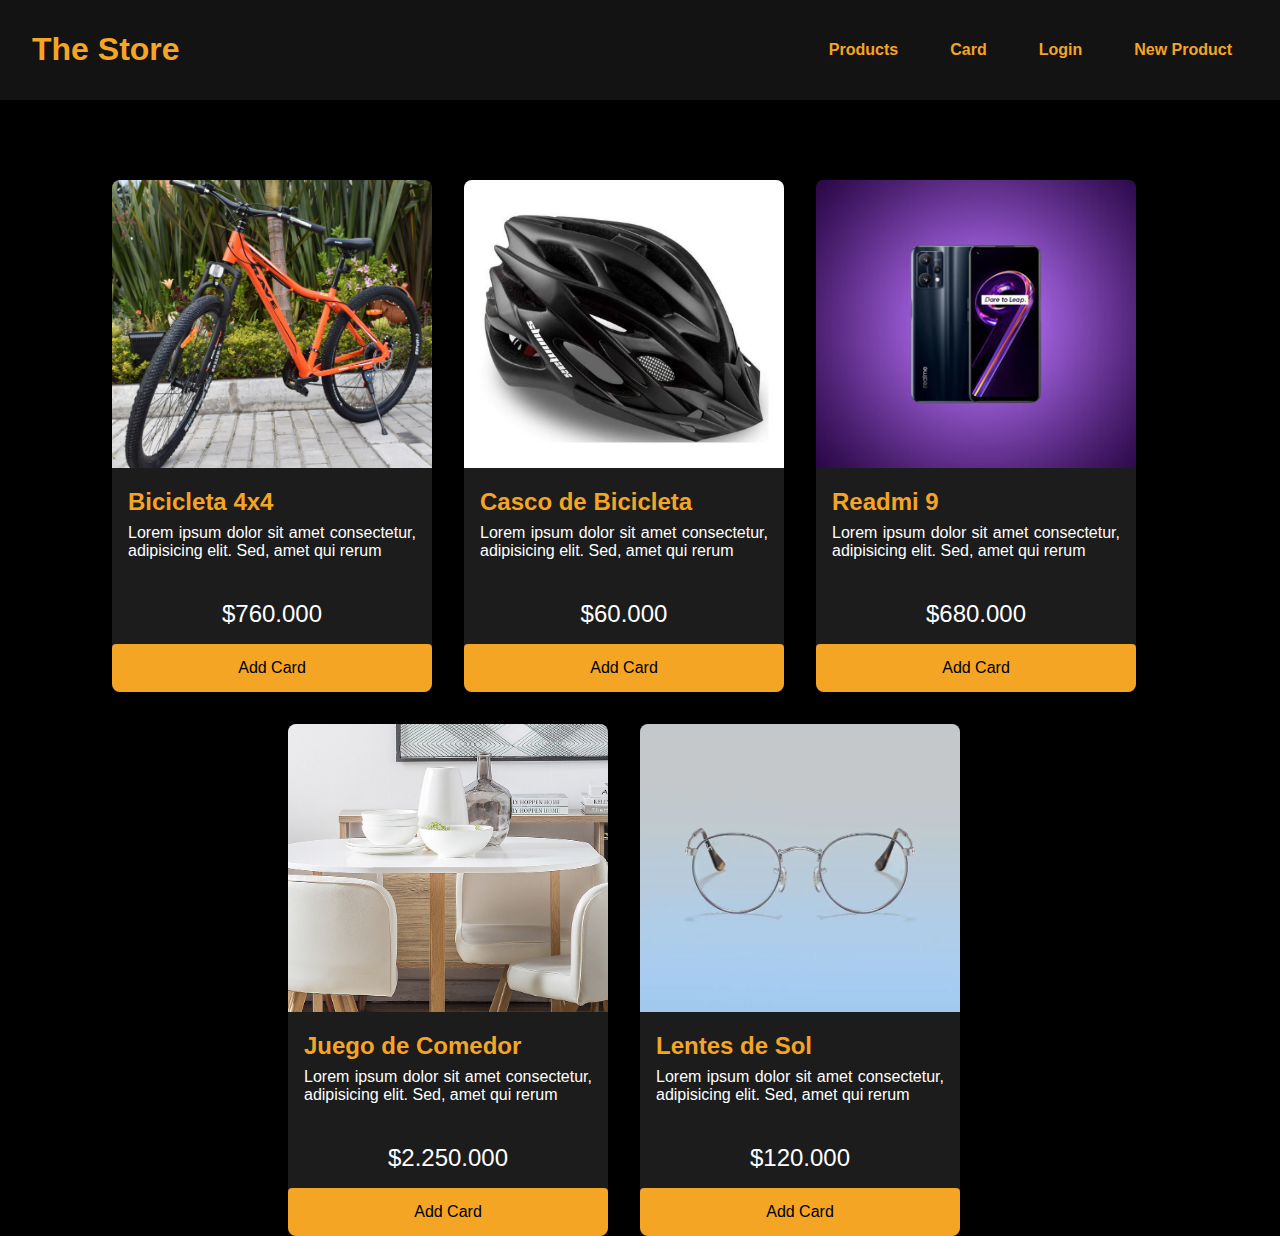
==== index.html @ 83e60d8d "Primer commit de mi aplicacion TheStore" ====
<!DOCTYPE html>
<html lang="en">

<head>
  <meta charset="UTF-8">
  <meta name="viewport" content="width=device-width, initial-scale=1.0">
  <link rel="stylesheet" href="styles.css">
  <title>Tu Tienda</title>
</head>

<body>
  <nav class="navbar">
    <div class="logo">
      <h1>The Store</h1>
    </div>
    <ul class="nav-links">
      <li><a href="index.html">Products</a></li>
      <li><a href="#cart">Card</a></li>
      <li><a href="#login">Login</a></li>
      <li><a href="newProduct.html">New Product</a></li>
    </ul>
  </nav>

  <div class="containerProduct">
    <div class="productCard">
      <div class="containerImg"><img src="Bicicleta.jpg" alt="Bicicleta" width="300" height="250"></div>
      <div class="containerDatos">
        <div class="datos">
          <h2>Bicicleta 4x4</h2>
          <p>Lorem ipsum dolor sit amet consectetur, adipisicing elit. Sed, amet qui rerum </p>
        </div>
        <p style="font-size: 1.5rem;">$760.000</p>
        <button>Add Card</button>
      </div>
    </div>

    <div class="productCard">
      <div class="containerImg"><img src="casco bicicleta.jpg" alt="Cascos" width="350" height="250"></div>
      <div class="containerDatos">
        <div class="datos">
          <h2>Casco de Bicicleta</h2>
          <p>Lorem ipsum dolor sit amet consectetur, adipisicing elit. Sed, amet qui rerum </p>
        </div>
        <p style="font-size: 1.5rem;">$60.000</p>
        <button>Add Card</button>
      </div>
    </div>
    
    <div class="productCard">
      <div class="containerImg"><img src="Telefono.jpeg" alt="Cascos" width="350" height="250"></div>
      <div class="containerDatos">
        <div class="datos">
          <h2>Readmi 9</h2>
          <p>Lorem ipsum dolor sit amet consectetur, adipisicing elit. Sed, amet qui rerum </p>
        </div>
        <p style="font-size: 1.5rem;">$680.000</p>
        <button>Add Card</button>
      </div>
    </div>

    <div class="productCard">
      <div class="containerImg"><img src="Juego de comedor moderno.jpg" alt="Cascos" width="350" height="250"></div>
      <div class="containerDatos">
        <div class="datos">
          <h2>Juego de Comedor</h2>
          <p>Lorem ipsum dolor sit amet consectetur, adipisicing elit. Sed, amet qui rerum </p>
        </div>
        <p style="font-size: 1.5rem;">$2.250.000</p>
        <button>Add Card</button>
      </div>
    </div>

    <div class="productCard">
      <div class="containerImg"><img src="Lentes.webp" alt="Cascos" width="350" height="250"></div>
      <div class="containerDatos">
        <div class="datos">
          <h2>Lentes de Sol</h2>
          <p>Lorem ipsum dolor sit amet consectetur, adipisicing elit. Sed, amet qui rerum </p>
        </div>
        <p style="font-size: 1.5rem;">$120.000</p>
        <button>Add Card</button>
      </div>
    </div>
  </div>
</body>

</html>
---- styles.css ----
:root {
  --primary-bg-color: black;
  --navbar-bg-color: #131313;
  --text-color: #f4a524;
  --link-hover-color: #000000;
  --link-hover-bg-color: #f4a524;
  --card-bg-color: #1c1c1c;
  --card-text-color: #ffffff;
  --card-border-radius: 8px;
}

body {
  background-color: var(--primary-bg-color);
  margin: 0;
  font-family: 'Arial', sans-serif;
}

.navbar {
  background-color: var(--navbar-bg-color);
  padding: 10px 2rem;
  display: flex;
  justify-content: space-between;
  align-items: center;
  color: var(--text-color);
}

.logo h1 {
  max-width: 100%;
  height: auto;
  cursor: pointer;
}

.nav-links {
  list-style-type: none;
  display: flex;
  gap: 20px;
}

.nav-links a {
  text-decoration: none;
  color: var(--text-color);
  font-weight: bold;
  font-size: 16px;
  transition: all 0.3s ease-in-out;
  background-color: transparent;
  padding: 0.5rem 1rem;
  border-radius: 4px;
}

.nav-links a:hover {
  color: var(--link-hover-color);
  background-color: var(--link-hover-bg-color);
}

.containerProduct {
  width: 100%;
  height: 100%;
  display: flex;
  justify-content: center;
  align-items: center;
  margin-top: 3rem;
  flex-wrap: wrap;
}

.productCard {
  margin-top: 2rem;
  overflow: hidden;
  width: 20rem;
  min-height: 28rem;
  background-color: var(--card-bg-color);
  color: var(--card-text-color);
  margin-right: 2rem;
  border-radius: var(--card-border-radius);
}

.productCard img {
  width: 100%;
  height: 100%;
  object-fit: cover;
  /* Esto evita que la imagen se distorsione */
}

.containerImg {
  height: 18rem;
  overflow: hidden;
  /* Esto asegura que la imagen no se desborde del contenedor */
}

.productCard h2 {
  font-size: 1.5rem;
  margin-bottom: 0.5rem;
}

.productCard p {
  font-size: 1.5rem;
  margin-bottom: 1rem;
}

.productCard button {
  width: 100%;
  height: 3rem;
  background-color: var(--link-hover-bg-color);
  color: var(--link-hover-color);
  padding: 0.5rem 1rem;
  border: none;
  border-radius: 4px;
  cursor: pointer;
  transition: all 0.3s ease-in-out;
  font-size: medium;
  font-family: sans-serif;
  font-weight: 400;
}

.productCard button:hover {
  background-color: var(--navbar-bg-color);
  color: var(--text-color);
}

.containerDatos {
  display: flex;
  align-items: center;
  flex-direction: column;
  width: 100%;
}

.datos {
  display: flex;
  flex-direction: column;
  padding: 0 1rem 0 1rem;
}
.datos h2 {
  color: var(--link-hover-bg-color);
  
}

.datos p {
  font-size: medium;
  text-align: justify;
  margin-top: 0;
}
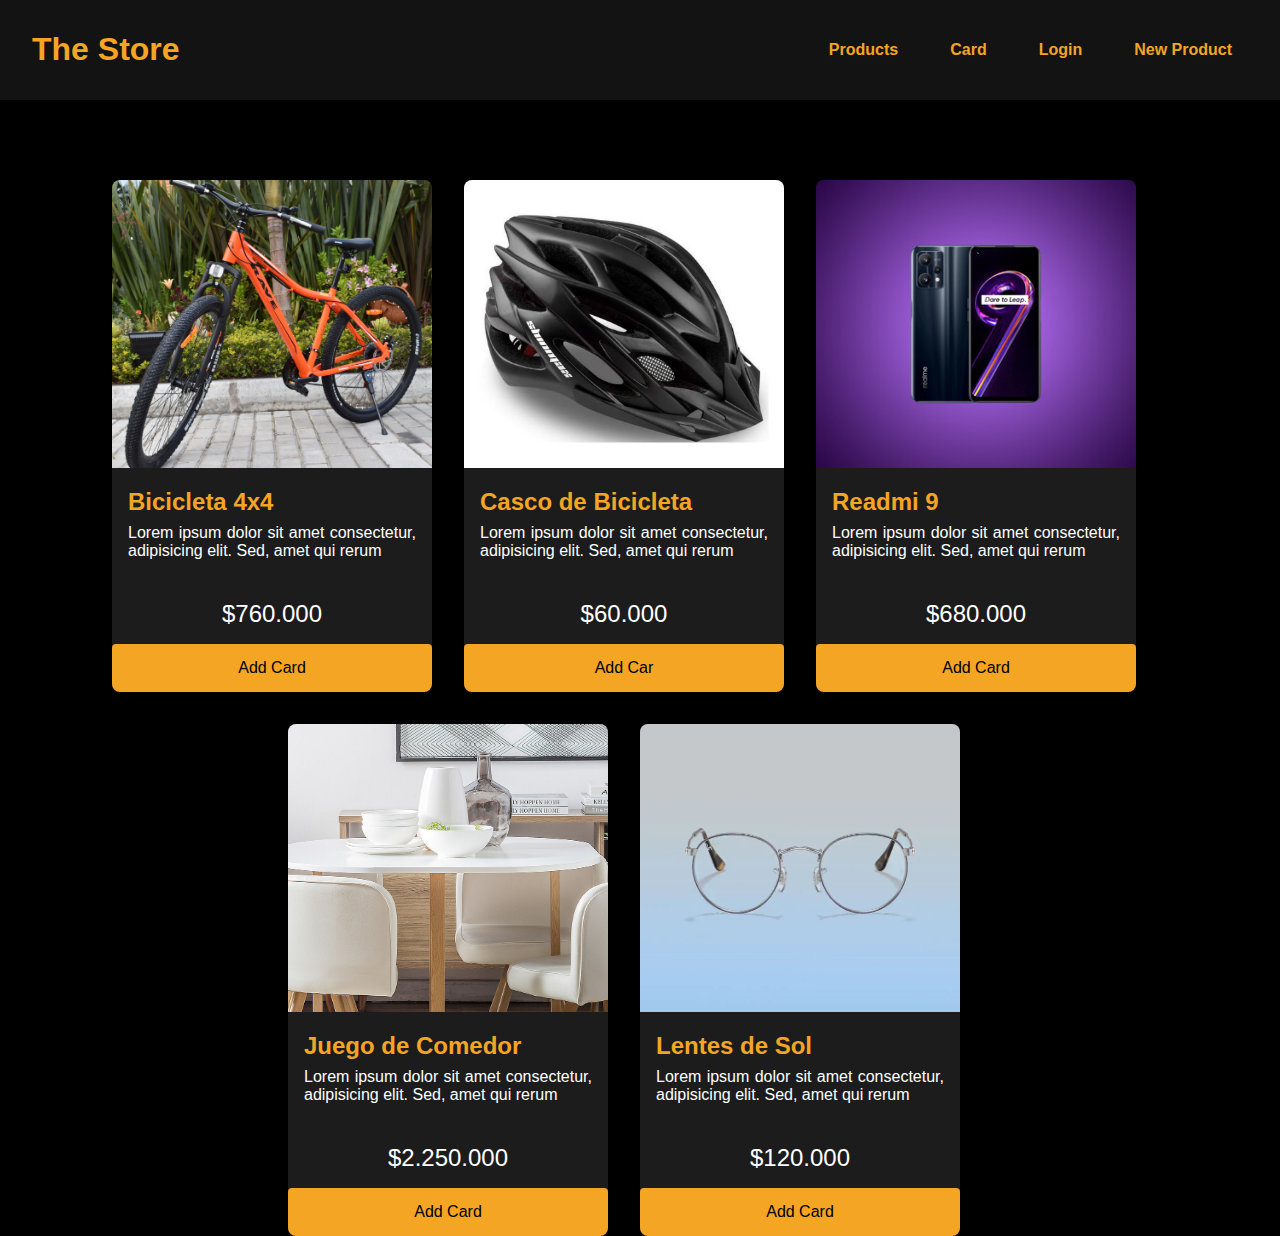
==== commit d972fedb: "Prueba branch" ====
--- a/index.html
+++ b/index.html
@@ -42,7 +42,7 @@
           <p>Lorem ipsum dolor sit amet consectetur, adipisicing elit. Sed, amet qui rerum </p>
         </div>
         <p style="font-size: 1.5rem;">$60.000</p>
-        <button>Add Card</button>
+        <button>Add Car</button>
       </div>
     </div>
     
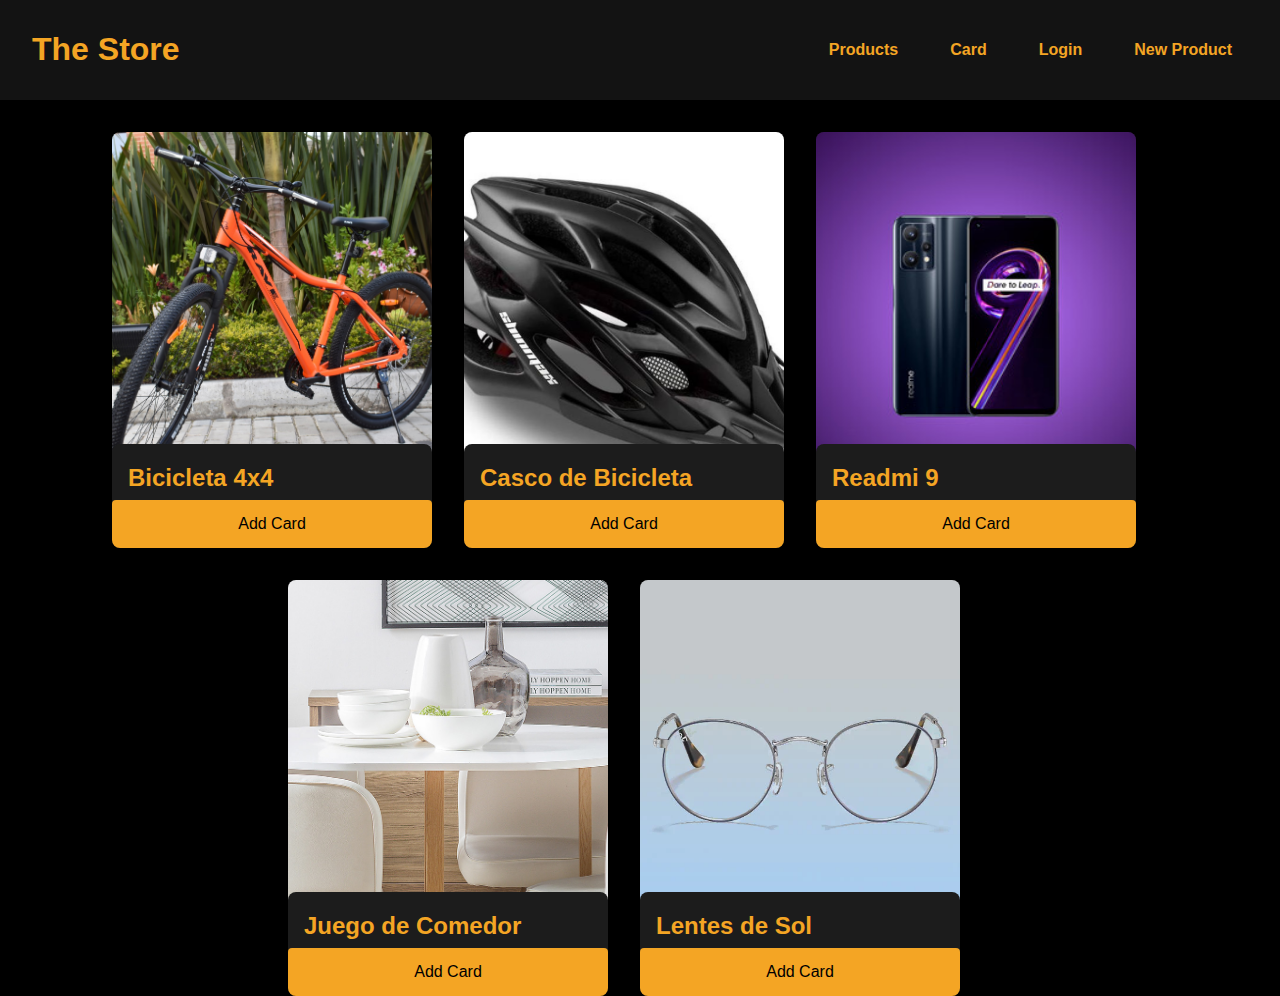
==== commit 2cccc03d: "Arreglo de estilos" ====
--- a/index.html
+++ b/index.html
@@ -28,8 +28,8 @@
         <div class="datos">
           <h2>Bicicleta 4x4</h2>
           <p>Lorem ipsum dolor sit amet consectetur, adipisicing elit. Sed, amet qui rerum </p>
+          <p style="font-size: 1.5rem;" class="price">$760.000</p>
         </div>
-        <p style="font-size: 1.5rem;">$760.000</p>
         <button>Add Card</button>
       </div>
     </div>
@@ -40,20 +40,20 @@
         <div class="datos">
           <h2>Casco de Bicicleta</h2>
           <p>Lorem ipsum dolor sit amet consectetur, adipisicing elit. Sed, amet qui rerum </p>
+          <p style="font-size: 1.5rem;" class="price">$60.000</p>
         </div>
-        <p style="font-size: 1.5rem;">$60.000</p>
-        <button>Add Car</button>
+        <button>Add Card</button>
       </div>
     </div>
-    
+
     <div class="productCard">
       <div class="containerImg"><img src="Telefono.jpeg" alt="Cascos" width="350" height="250"></div>
       <div class="containerDatos">
         <div class="datos">
           <h2>Readmi 9</h2>
           <p>Lorem ipsum dolor sit amet consectetur, adipisicing elit. Sed, amet qui rerum </p>
+          <p style="font-size: 1.5rem;" class="price">$660.000</p>
         </div>
-        <p style="font-size: 1.5rem;">$680.000</p>
         <button>Add Card</button>
       </div>
     </div>
@@ -64,8 +64,8 @@
         <div class="datos">
           <h2>Juego de Comedor</h2>
           <p>Lorem ipsum dolor sit amet consectetur, adipisicing elit. Sed, amet qui rerum </p>
+          <p style="font-size: 1.5rem;" class="price">$2.250.000</p>
         </div>
-        <p style="font-size: 1.5rem;">$2.250.000</p>
         <button>Add Card</button>
       </div>
     </div>
@@ -76,8 +76,8 @@
         <div class="datos">
           <h2>Lentes de Sol</h2>
           <p>Lorem ipsum dolor sit amet consectetur, adipisicing elit. Sed, amet qui rerum </p>
+          <p style="font-size: 1.5rem;" class="price">$120.000</p>
         </div>
-        <p style="font-size: 1.5rem;">$120.000</p>
         <button>Add Card</button>
       </div>
     </div>
--- a/styles.css
+++ b/styles.css
@@ -58,32 +58,31 @@
   display: flex;
   justify-content: center;
   align-items: center;
-  margin-top: 3rem;
   flex-wrap: wrap;
 }
 
 .productCard {
+  position: relative;
   margin-top: 2rem;
   overflow: hidden;
   width: 20rem;
-  min-height: 28rem;
+  min-height: 23rem;
   background-color: var(--card-bg-color);
   color: var(--card-text-color);
   margin-right: 2rem;
   border-radius: var(--card-border-radius);
+  transition: all 0.3s ease-in-out;
 }
 
 .productCard img {
   width: 100%;
   height: 100%;
   object-fit: cover;
-  /* Esto evita que la imagen se distorsione */
 }
 
 .containerImg {
-  height: 18rem;
+  height: 23rem;
   overflow: hidden;
-  /* Esto asegura que la imagen no se desborde del contenedor */
 }
 
 .productCard h2 {
@@ -109,6 +108,7 @@
   font-size: medium;
   font-family: sans-serif;
   font-weight: 400;
+  z-index: 10;
 }
 
 .productCard button:hover {
@@ -124,10 +124,27 @@
 }
 
 .datos {
+  background-color: var(--card-bg-color);
+  position: absolute;
+  border-radius: var(--card-border-radius);
+  bottom: -3rem;
   display: flex;
   flex-direction: column;
   padding: 0 1rem 0 1rem;
-}
+  z-index: 5;
+  transition: all 0.3s ease-in-out;
+}
+
+.productCard:hover .datos {
+  bottom: 2.7rem;
+  cursor: pointer;
+}
+
+.price {
+  width: 100%;
+  text-align: center;
+}
+
 .datos h2 {
   color: var(--link-hover-bg-color);
   
@@ -137,4 +154,74 @@
   font-size: medium;
   text-align: justify;
   margin-top: 0;
+}
+
+.containerForm {
+  width: 100%;
+  display: flex;
+  justify-content: center;
+  align-items: center;
+}
+
+.title {
+  color: var(--text-color);
+  width: 100%;
+  display: flex;
+  justify-content: center;
+  align-items: center;
+}
+
+.contentForm {
+  width: 100%;
+}
+
+.formContainer {
+  background-color: var(--navbar-bg-color);
+  width: 20rem;
+  padding: 1rem;
+  display: flex;
+  flex-direction: column;
+  align-items: start;
+  margin-top: 2rem;
+  border-radius: var(--card-border-radius);
+}
+
+.formGroup {
+  display: flex;
+  flex-direction: column;
+  width: 100%;
+  margin-bottom: 1.5rem;
+}
+
+.formGroup label {
+  color: var(--link-hover-bg-color);
+  font-size: 1rem;
+  margin-bottom: 0.5rem;
+}
+
+.formInput {
+  padding: 0.5rem;
+  border: 1px solid var(--navbar-bg-color);
+  border-radius: 4px;
+  background-color: #080808;
+  color: var(--text-color);
+}
+
+.formButton {
+  width: 100%;
+  height: 3rem;
+  background-color: var(--link-hover-bg-color);
+  color: var(--link-hover-color);
+  border: none;
+  border-radius: 4px;
+  cursor: pointer;
+  transition: all 0.3s ease-in-out;
+  font-size: 1rem;
+  font-family: sans-serif;
+  font-weight: 400;
+}
+
+.formButton:hover {
+  background-color: var(--navbar-bg-color);
+  color: var(--text-color);
 }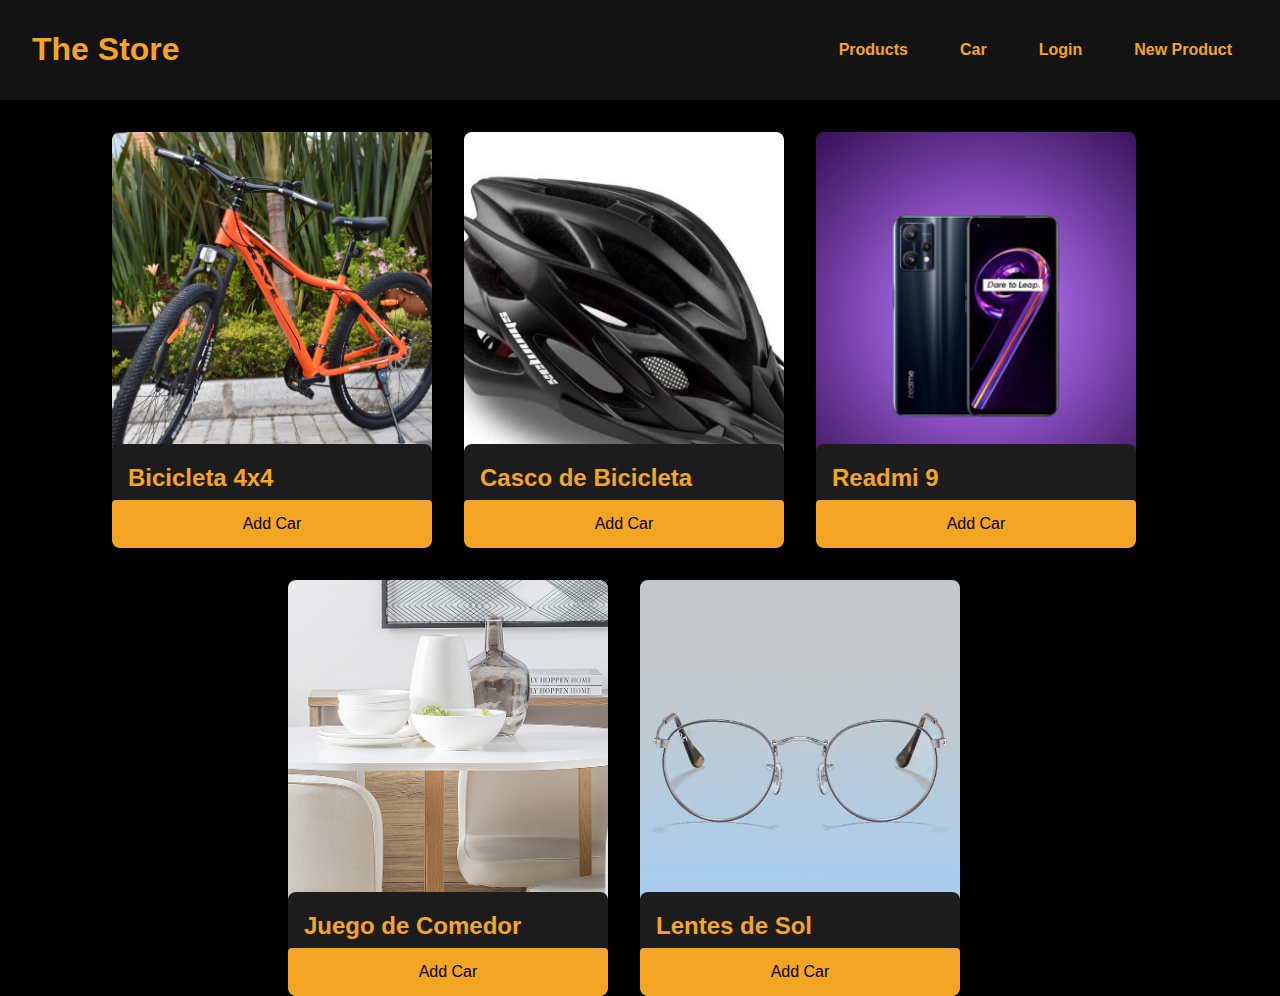
==== commit 5c55d0e3: "agregando car" ====
--- a/index.html
+++ b/index.html
@@ -4,6 +4,7 @@
 <head>
   <meta charset="UTF-8">
   <meta name="viewport" content="width=device-width, initial-scale=1.0">
+  <link rel="stylesheet" href="./css/styles.css">
   <link rel="stylesheet" href="styles.css">
   <title>Tu Tienda</title>
 </head>
@@ -15,7 +16,7 @@
     </div>
     <ul class="nav-links">
       <li><a href="index.html">Products</a></li>
-      <li><a href="#cart">Card</a></li>
+      <li><a href="car.html">Car</a></li>
       <li><a href="#login">Login</a></li>
       <li><a href="newProduct.html">New Product</a></li>
     </ul>
@@ -23,62 +24,62 @@
 
   <div class="containerProduct">
     <div class="productCard">
-      <div class="containerImg"><img src="Bicicleta.jpg" alt="Bicicleta" width="300" height="250"></div>
+      <div class="containerImg"><img src="./assets/Bicicleta.jpg" alt="Bicicleta" width="300" height="250"></div>
       <div class="containerDatos">
         <div class="datos">
           <h2>Bicicleta 4x4</h2>
           <p>Lorem ipsum dolor sit amet consectetur, adipisicing elit. Sed, amet qui rerum </p>
           <p style="font-size: 1.5rem;" class="price">$760.000</p>
         </div>
-        <button>Add Card</button>
+        <button>Add Car</button>
       </div>
     </div>
 
     <div class="productCard">
-      <div class="containerImg"><img src="casco bicicleta.jpg" alt="Cascos" width="350" height="250"></div>
+      <div class="containerImg"><img src="./assets/casco bicicleta.jpg" alt="Cascos" width="350" height="250"></div>
       <div class="containerDatos">
         <div class="datos">
           <h2>Casco de Bicicleta</h2>
           <p>Lorem ipsum dolor sit amet consectetur, adipisicing elit. Sed, amet qui rerum </p>
           <p style="font-size: 1.5rem;" class="price">$60.000</p>
         </div>
-        <button>Add Card</button>
+        <button>Add Car</button>
       </div>
     </div>
 
     <div class="productCard">
-      <div class="containerImg"><img src="Telefono.jpeg" alt="Cascos" width="350" height="250"></div>
+      <div class="containerImg"><img src="./assets/Telefono.jpeg" alt="Cascos" width="350" height="250"></div>
       <div class="containerDatos">
         <div class="datos">
           <h2>Readmi 9</h2>
           <p>Lorem ipsum dolor sit amet consectetur, adipisicing elit. Sed, amet qui rerum </p>
           <p style="font-size: 1.5rem;" class="price">$660.000</p>
         </div>
-        <button>Add Card</button>
+        <button>Add Car</button>
       </div>
     </div>
 
     <div class="productCard">
-      <div class="containerImg"><img src="Juego de comedor moderno.jpg" alt="Cascos" width="350" height="250"></div>
+      <div class="containerImg"><img src="./assets/Juego de comedor moderno.jpg" alt="Cascos" width="350" height="250"></div>
       <div class="containerDatos">
         <div class="datos">
           <h2>Juego de Comedor</h2>
           <p>Lorem ipsum dolor sit amet consectetur, adipisicing elit. Sed, amet qui rerum </p>
           <p style="font-size: 1.5rem;" class="price">$2.250.000</p>
         </div>
-        <button>Add Card</button>
+        <button>Add Car</button>
       </div>
     </div>
 
     <div class="productCard">
-      <div class="containerImg"><img src="Lentes.webp" alt="Cascos" width="350" height="250"></div>
+      <div class="containerImg"><img src="./assets/Lentes.webp" alt="Cascos" width="350" height="250"></div>
       <div class="containerDatos">
         <div class="datos">
           <h2>Lentes de Sol</h2>
           <p>Lorem ipsum dolor sit amet consectetur, adipisicing elit. Sed, amet qui rerum </p>
           <p style="font-size: 1.5rem;" class="price">$120.000</p>
         </div>
-        <button>Add Card</button>
+        <button>Add Car</button>
       </div>
     </div>
   </div>
--- a/css/styles.css
+++ b/css/styles.css
@@ -0,0 +1,232 @@
+:root {
+  --primary-bg-color: black;
+  --navbar-bg-color: #131313;
+  --text-color: #f4a524;
+  --link-hover-color: #000000;
+  --link-hover-bg-color: #f4a524;
+  --card-bg-color: #1c1c1c;
+  --card-text-color: #ffffff;
+  --card-border-radius: 8px;
+}
+
+body {
+  background-color: var(--primary-bg-color);
+  margin: 0;
+  font-family: 'Arial', sans-serif;
+}
+
+.navbar {
+  background-color: var(--navbar-bg-color);
+  padding: 10px 2rem;
+  display: flex;
+  justify-content: space-between;
+  align-items: center;
+  color: var(--text-color);
+}
+
+.logo h1 {
+  max-width: 100%;
+  height: auto;
+  cursor: pointer;
+}
+
+.nav-links {
+  list-style-type: none;
+  display: flex;
+  gap: 20px;
+}
+
+.nav-links a {
+  text-decoration: none;
+  color: var(--text-color);
+  font-weight: bold;
+  font-size: 16px;
+  transition: all 0.3s ease-in-out;
+  background-color: transparent;
+  padding: 0.5rem 1rem;
+  border-radius: 4px;
+}
+
+.nav-links a:hover {
+  color: var(--link-hover-color);
+  background-color: var(--link-hover-bg-color);
+}
+
+.containerProduct {
+  width: 100%;
+  height: 100%;
+  display: flex;
+  justify-content: center;
+  align-items: center;
+  flex-wrap: wrap;
+}
+
+.productCard {
+  position: relative;
+  margin-top: 2rem;
+  overflow: hidden;
+  width: 20rem;
+  min-height: 23rem;
+  background-color: var(--card-bg-color);
+  color: var(--card-text-color);
+  margin-right: 2rem;
+  border-radius: var(--card-border-radius);
+  transition: all 0.3s ease-in-out;
+}
+
+.productCard img {
+  width: 100%;
+  height: 100%;
+  object-fit: cover;
+}
+
+.containerImg {
+  height: 23rem;
+  overflow: hidden;
+}
+
+.productCard h2 {
+  font-size: 1.5rem;
+  margin-bottom: 0.5rem;
+}
+
+.productCard p {
+  font-size: 1.5rem;
+  margin-bottom: 1rem;
+}
+
+.productCard button {
+  width: 100%;
+  height: 3rem;
+  background-color: var(--link-hover-bg-color);
+  color: var(--link-hover-color);
+  padding: 0.5rem 1rem;
+  border: none;
+  border-radius: 4px;
+  cursor: pointer;
+  transition: all 0.3s ease-in-out;
+  font-size: medium;
+  font-family: sans-serif;
+  font-weight: 400;
+  z-index: 10;
+}
+
+.productCard button:hover {
+  background-color: var(--navbar-bg-color);
+  color: var(--text-color);
+}
+
+.containerDatos {
+  display: flex;
+  align-items: center;
+  flex-direction: column;
+  width: 100%;
+}
+
+.datos {
+  background-color: var(--card-bg-color);
+  position: absolute;
+  border-radius: var(--card-border-radius);
+  bottom: -3rem;
+  display: flex;
+  flex-direction: column;
+  padding: 0 1rem 0 1rem;
+  z-index: 5;
+  transition: all 0.3s ease-in-out;
+}
+
+.productCard:hover .datos {
+  bottom: 2.7rem;
+  cursor: pointer;
+}
+
+.price {
+  width: 100%;
+  text-align: center;
+}
+
+.datos h2 {
+  color: var(--link-hover-bg-color);
+  
+}
+
+.datos p {
+  font-size: medium;
+  text-align: justify;
+  margin-top: 0;
+}
+
+.containerForm {
+  width: 100%;
+  display: flex;
+  justify-content: center;
+  align-items: center;
+}
+
+.title {
+  color: var(--text-color);
+  width: 100%;
+  display: flex;
+  justify-content: center;
+  align-items: center;
+}
+
+.contentForm {
+  width: 100%;
+}
+
+.formContainer {
+  background-color: var(--navbar-bg-color);
+  width: 20rem;
+  padding: 1rem;
+  display: flex;
+  flex-direction: column;
+  align-items: start;
+  margin-top: 2rem;
+  border-radius: var(--card-border-radius);
+}
+
+.formGroup {
+  display: flex;
+  flex-direction: column;
+  width: 100%;
+  margin-bottom: 1.5rem;
+}
+
+.formGroup label {
+  color: var(--link-hover-bg-color);
+  font-size: 1rem;
+  margin-bottom: 0.5rem;
+}
+
+.formInput {
+  padding: 0.5rem;
+  border: 1px solid var(--navbar-bg-color);
+  border-radius: 4px;
+  background-color: #080808;
+  color: var(--text-color);
+}
+
+.formButton {
+  width: 100%;
+  height: 3rem;
+  background-color: var(--link-hover-bg-color);
+  color: var(--link-hover-color);
+  border: none;
+  border-radius: 4px;
+  cursor: pointer;
+  transition: all 0.3s ease-in-out;
+  font-size: 1rem;
+  font-family: sans-serif;
+  font-weight: 400;
+}
+
+.formButton:hover {
+  background-color: var(--navbar-bg-color);
+  color: var(--text-color);
+}
+.warning {
+  color: red;
+  margin-top: 0.5rem;
+  font-size: 0.8rem;
+}--- a/styles.css
+++ b/styles.css
@@ -224,4 +224,9 @@
 .formButton:hover {
   background-color: var(--navbar-bg-color);
   color: var(--text-color);
+}
+.warning {
+  color: red;
+  margin-top: 0.5rem;
+  font-size: 0.8rem;
 }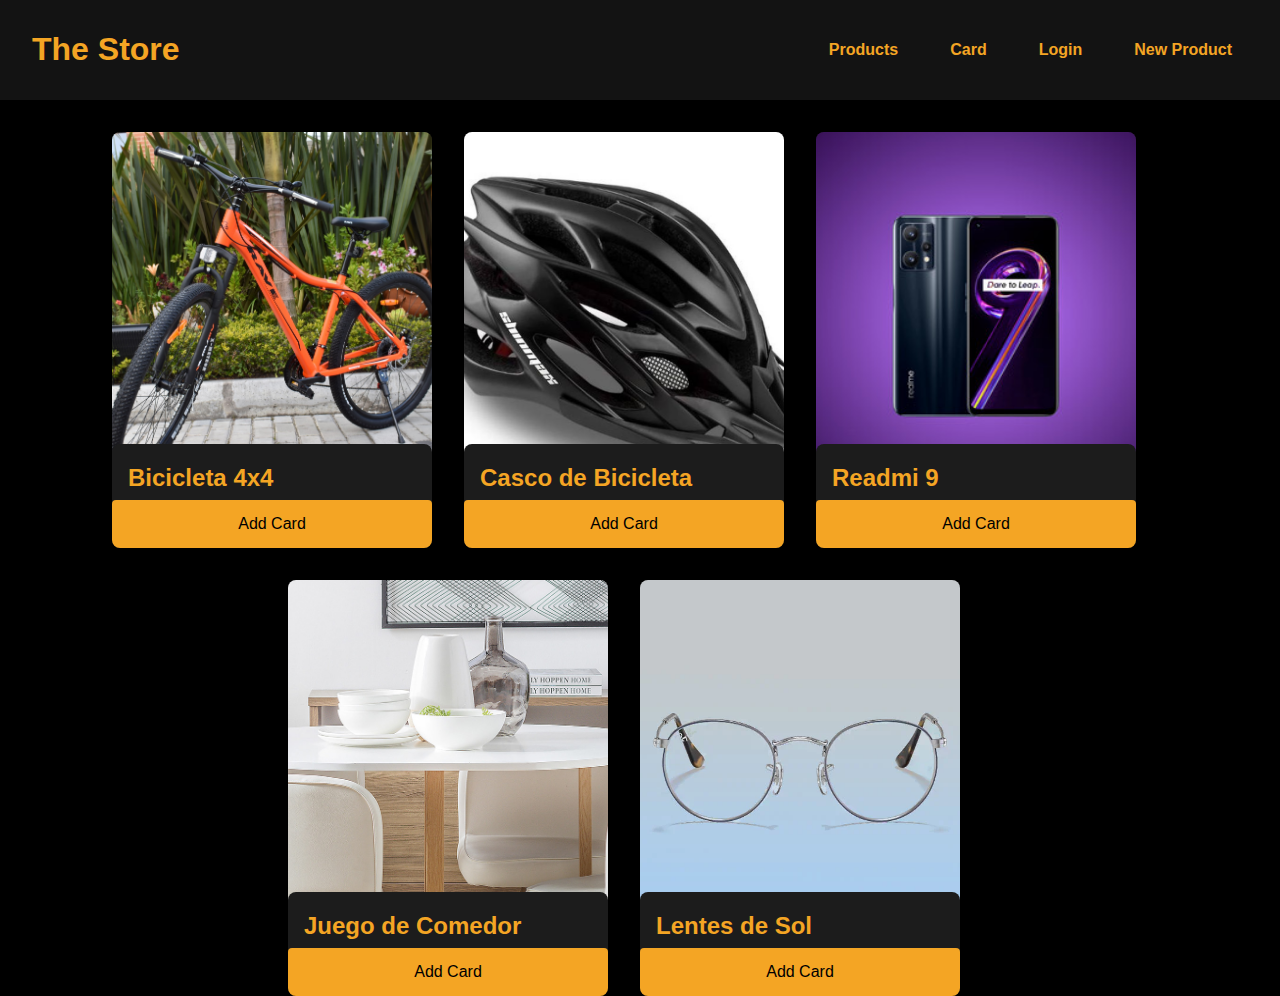
==== commit 802ded23: "completed routes" ====
--- a/index.html
+++ b/index.html
@@ -4,7 +4,6 @@
 <head>
   <meta charset="UTF-8">
   <meta name="viewport" content="width=device-width, initial-scale=1.0">
-  <link rel="stylesheet" href="./css/styles.css">
   <link rel="stylesheet" href="styles.css">
   <title>Tu Tienda</title>
 </head>
@@ -16,7 +15,7 @@
     </div>
     <ul class="nav-links">
       <li><a href="index.html">Products</a></li>
-      <li><a href="car.html">Car</a></li>
+      <li><a href="#cart">Card</a></li>
       <li><a href="#login">Login</a></li>
       <li><a href="newProduct.html">New Product</a></li>
     </ul>
@@ -24,62 +23,62 @@
 
   <div class="containerProduct">
     <div class="productCard">
-      <div class="containerImg"><img src="./assets/Bicicleta.jpg" alt="Bicicleta" width="300" height="250"></div>
+      <div class="containerImg"><img src="Bicicleta.jpg" alt="Bicicleta" width="300" height="250"></div>
       <div class="containerDatos">
         <div class="datos">
           <h2>Bicicleta 4x4</h2>
           <p>Lorem ipsum dolor sit amet consectetur, adipisicing elit. Sed, amet qui rerum </p>
           <p style="font-size: 1.5rem;" class="price">$760.000</p>
         </div>
-        <button>Add Car</button>
+        <button>Add Card</button>
       </div>
     </div>
 
     <div class="productCard">
-      <div class="containerImg"><img src="./assets/casco bicicleta.jpg" alt="Cascos" width="350" height="250"></div>
+      <div class="containerImg"><img src="casco bicicleta.jpg" alt="Cascos" width="350" height="250"></div>
       <div class="containerDatos">
         <div class="datos">
           <h2>Casco de Bicicleta</h2>
           <p>Lorem ipsum dolor sit amet consectetur, adipisicing elit. Sed, amet qui rerum </p>
           <p style="font-size: 1.5rem;" class="price">$60.000</p>
         </div>
-        <button>Add Car</button>
+        <button>Add Card</button>
       </div>
     </div>
 
     <div class="productCard">
-      <div class="containerImg"><img src="./assets/Telefono.jpeg" alt="Cascos" width="350" height="250"></div>
+      <div class="containerImg"><img src="Telefono.jpeg" alt="Cascos" width="350" height="250"></div>
       <div class="containerDatos">
         <div class="datos">
           <h2>Readmi 9</h2>
           <p>Lorem ipsum dolor sit amet consectetur, adipisicing elit. Sed, amet qui rerum </p>
           <p style="font-size: 1.5rem;" class="price">$660.000</p>
         </div>
-        <button>Add Car</button>
+        <button>Add Card</button>
       </div>
     </div>
 
     <div class="productCard">
-      <div class="containerImg"><img src="./assets/Juego de comedor moderno.jpg" alt="Cascos" width="350" height="250"></div>
+      <div class="containerImg"><img src="Juego de comedor moderno.jpg" alt="Cascos" width="350" height="250"></div>
       <div class="containerDatos">
         <div class="datos">
           <h2>Juego de Comedor</h2>
           <p>Lorem ipsum dolor sit amet consectetur, adipisicing elit. Sed, amet qui rerum </p>
           <p style="font-size: 1.5rem;" class="price">$2.250.000</p>
         </div>
-        <button>Add Car</button>
+        <button>Add Card</button>
       </div>
     </div>
 
     <div class="productCard">
-      <div class="containerImg"><img src="./assets/Lentes.webp" alt="Cascos" width="350" height="250"></div>
+      <div class="containerImg"><img src="Lentes.webp" alt="Cascos" width="350" height="250"></div>
       <div class="containerDatos">
         <div class="datos">
           <h2>Lentes de Sol</h2>
           <p>Lorem ipsum dolor sit amet consectetur, adipisicing elit. Sed, amet qui rerum </p>
           <p style="font-size: 1.5rem;" class="price">$120.000</p>
         </div>
-        <button>Add Car</button>
+        <button>Add Card</button>
       </div>
     </div>
   </div>
--- a/styles.css
+++ b/styles.css
@@ -224,9 +224,4 @@
 .formButton:hover {
   background-color: var(--navbar-bg-color);
   color: var(--text-color);
-}
-.warning {
-  color: red;
-  margin-top: 0.5rem;
-  font-size: 0.8rem;
 }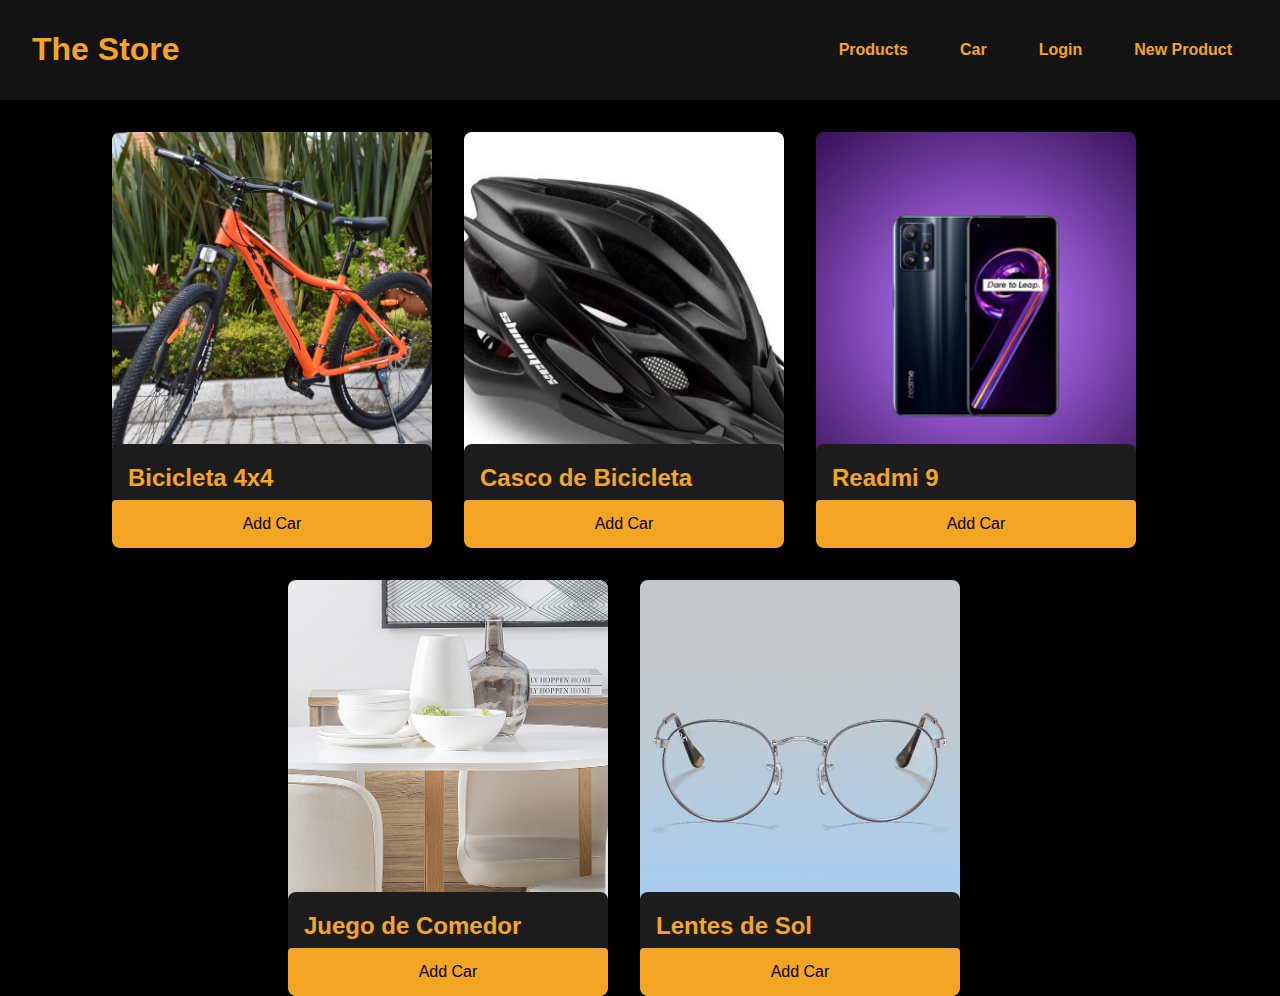
==== commit 02cdc0f4: "Merge branch 'main' of https://github.com/Natalia890c/TheStore" ====
--- a/index.html
+++ b/index.html
@@ -4,6 +4,7 @@
 <head>
   <meta charset="UTF-8">
   <meta name="viewport" content="width=device-width, initial-scale=1.0">
+  <link rel="stylesheet" href="./css/styles.css">
   <link rel="stylesheet" href="styles.css">
   <title>Tu Tienda</title>
 </head>
@@ -15,7 +16,7 @@
     </div>
     <ul class="nav-links">
       <li><a href="index.html">Products</a></li>
-      <li><a href="#cart">Card</a></li>
+      <li><a href="car.html">Car</a></li>
       <li><a href="#login">Login</a></li>
       <li><a href="newProduct.html">New Product</a></li>
     </ul>
@@ -23,62 +24,62 @@
 
   <div class="containerProduct">
     <div class="productCard">
-      <div class="containerImg"><img src="Bicicleta.jpg" alt="Bicicleta" width="300" height="250"></div>
+      <div class="containerImg"><img src="./assets/Bicicleta.jpg" alt="Bicicleta" width="300" height="250"></div>
       <div class="containerDatos">
         <div class="datos">
           <h2>Bicicleta 4x4</h2>
           <p>Lorem ipsum dolor sit amet consectetur, adipisicing elit. Sed, amet qui rerum </p>
           <p style="font-size: 1.5rem;" class="price">$760.000</p>
         </div>
-        <button>Add Card</button>
+        <button>Add Car</button>
       </div>
     </div>
 
     <div class="productCard">
-      <div class="containerImg"><img src="casco bicicleta.jpg" alt="Cascos" width="350" height="250"></div>
+      <div class="containerImg"><img src="./assets/casco bicicleta.jpg" alt="Cascos" width="350" height="250"></div>
       <div class="containerDatos">
         <div class="datos">
           <h2>Casco de Bicicleta</h2>
           <p>Lorem ipsum dolor sit amet consectetur, adipisicing elit. Sed, amet qui rerum </p>
           <p style="font-size: 1.5rem;" class="price">$60.000</p>
         </div>
-        <button>Add Card</button>
+        <button>Add Car</button>
       </div>
     </div>
 
     <div class="productCard">
-      <div class="containerImg"><img src="Telefono.jpeg" alt="Cascos" width="350" height="250"></div>
+      <div class="containerImg"><img src="./assets/Telefono.jpeg" alt="Cascos" width="350" height="250"></div>
       <div class="containerDatos">
         <div class="datos">
           <h2>Readmi 9</h2>
           <p>Lorem ipsum dolor sit amet consectetur, adipisicing elit. Sed, amet qui rerum </p>
           <p style="font-size: 1.5rem;" class="price">$660.000</p>
         </div>
-        <button>Add Card</button>
+        <button>Add Car</button>
       </div>
     </div>
 
     <div class="productCard">
-      <div class="containerImg"><img src="Juego de comedor moderno.jpg" alt="Cascos" width="350" height="250"></div>
+      <div class="containerImg"><img src="./assets/Juego de comedor moderno.jpg" alt="Cascos" width="350" height="250"></div>
       <div class="containerDatos">
         <div class="datos">
           <h2>Juego de Comedor</h2>
           <p>Lorem ipsum dolor sit amet consectetur, adipisicing elit. Sed, amet qui rerum </p>
           <p style="font-size: 1.5rem;" class="price">$2.250.000</p>
         </div>
-        <button>Add Card</button>
+        <button>Add Car</button>
       </div>
     </div>
 
     <div class="productCard">
-      <div class="containerImg"><img src="Lentes.webp" alt="Cascos" width="350" height="250"></div>
+      <div class="containerImg"><img src="./assets/Lentes.webp" alt="Cascos" width="350" height="250"></div>
       <div class="containerDatos">
         <div class="datos">
           <h2>Lentes de Sol</h2>
           <p>Lorem ipsum dolor sit amet consectetur, adipisicing elit. Sed, amet qui rerum </p>
           <p style="font-size: 1.5rem;" class="price">$120.000</p>
         </div>
-        <button>Add Card</button>
+        <button>Add Car</button>
       </div>
     </div>
   </div>
--- a/css/styles.css
+++ b/css/styles.css
@@ -0,0 +1,232 @@
+:root {
+  --primary-bg-color: black;
+  --navbar-bg-color: #131313;
+  --text-color: #f4a524;
+  --link-hover-color: #000000;
+  --link-hover-bg-color: #f4a524;
+  --card-bg-color: #1c1c1c;
+  --card-text-color: #ffffff;
+  --card-border-radius: 8px;
+}
+
+body {
+  background-color: var(--primary-bg-color);
+  margin: 0;
+  font-family: 'Arial', sans-serif;
+}
+
+.navbar {
+  background-color: var(--navbar-bg-color);
+  padding: 10px 2rem;
+  display: flex;
+  justify-content: space-between;
+  align-items: center;
+  color: var(--text-color);
+}
+
+.logo h1 {
+  max-width: 100%;
+  height: auto;
+  cursor: pointer;
+}
+
+.nav-links {
+  list-style-type: none;
+  display: flex;
+  gap: 20px;
+}
+
+.nav-links a {
+  text-decoration: none;
+  color: var(--text-color);
+  font-weight: bold;
+  font-size: 16px;
+  transition: all 0.3s ease-in-out;
+  background-color: transparent;
+  padding: 0.5rem 1rem;
+  border-radius: 4px;
+}
+
+.nav-links a:hover {
+  color: var(--link-hover-color);
+  background-color: var(--link-hover-bg-color);
+}
+
+.containerProduct {
+  width: 100%;
+  height: 100%;
+  display: flex;
+  justify-content: center;
+  align-items: center;
+  flex-wrap: wrap;
+}
+
+.productCard {
+  position: relative;
+  margin-top: 2rem;
+  overflow: hidden;
+  width: 20rem;
+  min-height: 23rem;
+  background-color: var(--card-bg-color);
+  color: var(--card-text-color);
+  margin-right: 2rem;
+  border-radius: var(--card-border-radius);
+  transition: all 0.3s ease-in-out;
+}
+
+.productCard img {
+  width: 100%;
+  height: 100%;
+  object-fit: cover;
+}
+
+.containerImg {
+  height: 23rem;
+  overflow: hidden;
+}
+
+.productCard h2 {
+  font-size: 1.5rem;
+  margin-bottom: 0.5rem;
+}
+
+.productCard p {
+  font-size: 1.5rem;
+  margin-bottom: 1rem;
+}
+
+.productCard button {
+  width: 100%;
+  height: 3rem;
+  background-color: var(--link-hover-bg-color);
+  color: var(--link-hover-color);
+  padding: 0.5rem 1rem;
+  border: none;
+  border-radius: 4px;
+  cursor: pointer;
+  transition: all 0.3s ease-in-out;
+  font-size: medium;
+  font-family: sans-serif;
+  font-weight: 400;
+  z-index: 10;
+}
+
+.productCard button:hover {
+  background-color: var(--navbar-bg-color);
+  color: var(--text-color);
+}
+
+.containerDatos {
+  display: flex;
+  align-items: center;
+  flex-direction: column;
+  width: 100%;
+}
+
+.datos {
+  background-color: var(--card-bg-color);
+  position: absolute;
+  border-radius: var(--card-border-radius);
+  bottom: -3rem;
+  display: flex;
+  flex-direction: column;
+  padding: 0 1rem 0 1rem;
+  z-index: 5;
+  transition: all 0.3s ease-in-out;
+}
+
+.productCard:hover .datos {
+  bottom: 2.7rem;
+  cursor: pointer;
+}
+
+.price {
+  width: 100%;
+  text-align: center;
+}
+
+.datos h2 {
+  color: var(--link-hover-bg-color);
+  
+}
+
+.datos p {
+  font-size: medium;
+  text-align: justify;
+  margin-top: 0;
+}
+
+.containerForm {
+  width: 100%;
+  display: flex;
+  justify-content: center;
+  align-items: center;
+}
+
+.title {
+  color: var(--text-color);
+  width: 100%;
+  display: flex;
+  justify-content: center;
+  align-items: center;
+}
+
+.contentForm {
+  width: 100%;
+}
+
+.formContainer {
+  background-color: var(--navbar-bg-color);
+  width: 20rem;
+  padding: 1rem;
+  display: flex;
+  flex-direction: column;
+  align-items: start;
+  margin-top: 2rem;
+  border-radius: var(--card-border-radius);
+}
+
+.formGroup {
+  display: flex;
+  flex-direction: column;
+  width: 100%;
+  margin-bottom: 1.5rem;
+}
+
+.formGroup label {
+  color: var(--link-hover-bg-color);
+  font-size: 1rem;
+  margin-bottom: 0.5rem;
+}
+
+.formInput {
+  padding: 0.5rem;
+  border: 1px solid var(--navbar-bg-color);
+  border-radius: 4px;
+  background-color: #080808;
+  color: var(--text-color);
+}
+
+.formButton {
+  width: 100%;
+  height: 3rem;
+  background-color: var(--link-hover-bg-color);
+  color: var(--link-hover-color);
+  border: none;
+  border-radius: 4px;
+  cursor: pointer;
+  transition: all 0.3s ease-in-out;
+  font-size: 1rem;
+  font-family: sans-serif;
+  font-weight: 400;
+}
+
+.formButton:hover {
+  background-color: var(--navbar-bg-color);
+  color: var(--text-color);
+}
+.warning {
+  color: red;
+  margin-top: 0.5rem;
+  font-size: 0.8rem;
+}